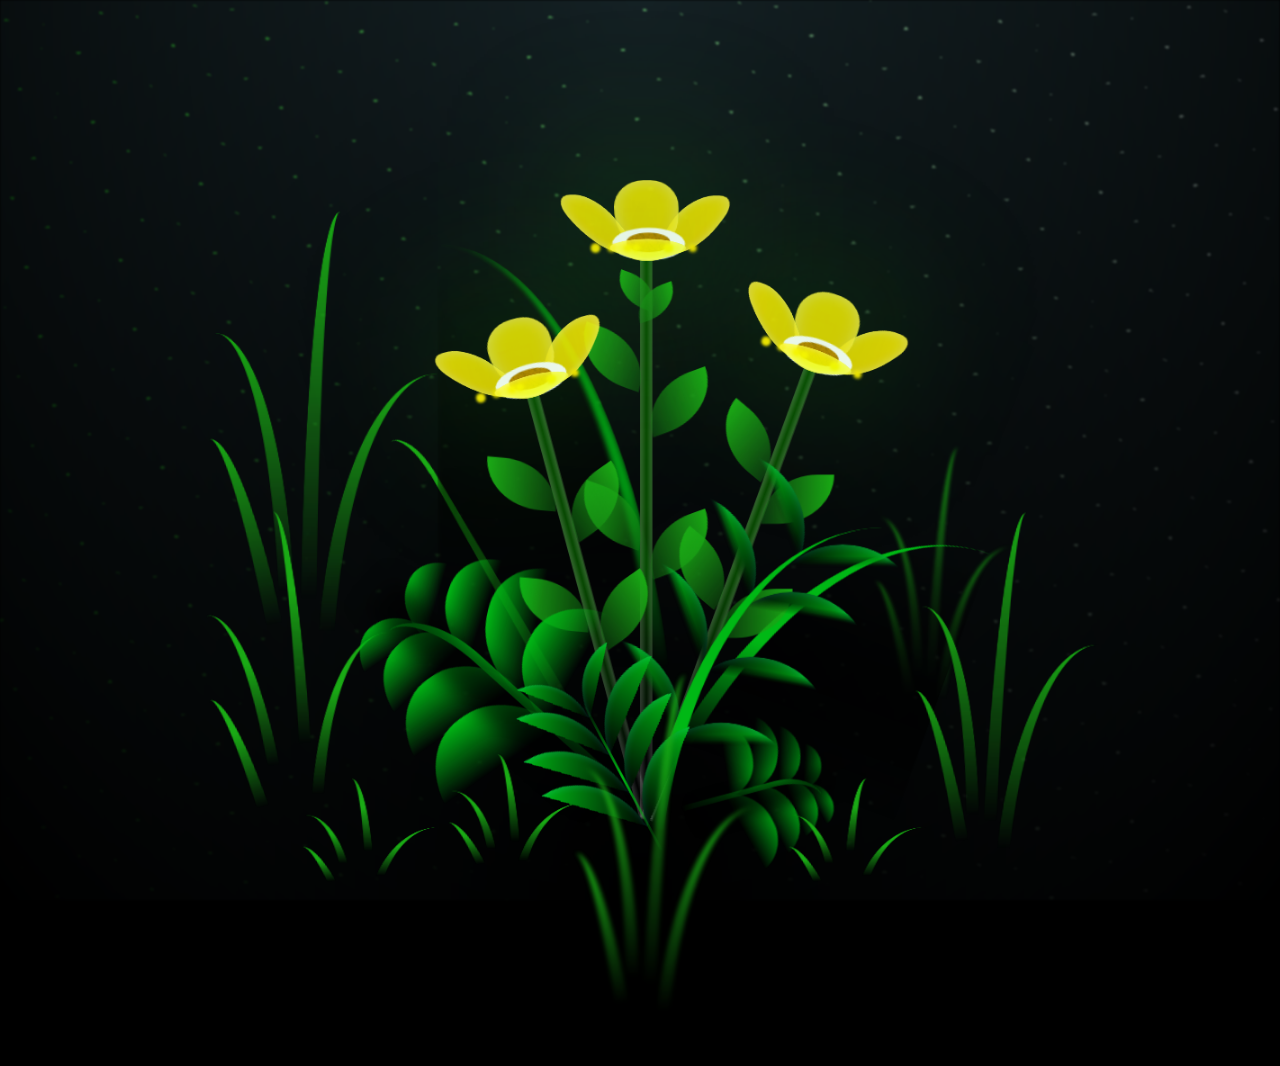
==== FLORES.html @ 1a3fb69b "Update FLORES.html" ====
<!DOCTYPE html>
<html lang="en">
<head>
    <meta charset="UTF-8">
    <meta http-equiv="X-UA-Compatible" content="IE=edge">
    <meta name="viewport" content="width=device-width, initial-scale=1.0">
    <link rel="stylesheet" href="css/main.css">
    <link rel="icon" href="img/flowers.png" type="image/x-icon">
    <title>FLORES</title>
    <style>
      /* Ocultar el reproductor */
      audio {
          width: 0;
          height: 0;
          position: absolute;
          bottom: 10px;
          right: 10px;
      }
    </style>
</head>

<body class="container">
    <div class="night"></div>
    <div class="flowers">
      <div class="flower flower--1">
        <div class="flower__leafs flower__leafs--1">
          <div class="flower__leaf flower__leaf--1"></div>
          <div class="flower__leaf flower__leaf--2"></div>
          <div class="flower__leaf flower__leaf--3"></div>
          <div class="flower__leaf flower__leaf--4"></div>
          <div class="flower__white-circle"></div>
  
          <div class="flower__light flower__light--1"></div>
          <div class="flower__light flower__light--2"></div>
          <div class="flower__light flower__light--3"></div>
          <div class="flower__light flower__light--4"></div>
          <div class="flower__light flower__light--5"></div>
          <div class="flower__light flower__light--6"></div>
          <div class="flower__light flower__light--7"></div>
          <div class="flower__light flower__light--8"></div>
  
        </div>
        <div class="flower__line">
          <div class="flower__line__leaf flower__line__leaf--1"></div>
          <div class="flower__line__leaf flower__line__leaf--2"></div>
          <div class="flower__line__leaf flower__line__leaf--3"></div>
          <div class="flower__line__leaf flower__line__leaf--4"></div>
          <div class="flower__line__leaf flower__line__leaf--5"></div>
          <div class="flower__line__leaf flower__line__leaf--6"></div>
        </div>
      </div>
  
      <div class="flower flower--2">
        <div class="flower__leafs flower__leafs--2">
          <div class="flower__leaf flower__leaf--1"></div>
          <div class="flower__leaf flower__leaf--2"></div>
          <div class="flower__leaf flower__leaf--3"></div>
          <div class="flower__leaf flower__leaf--4"></div>
          <div class="flower__white-circle"></div>
  
          <div class="flower__light flower__light--1"></div>
          <div class="flower__light flower__light--2"></div>
          <div class="flower__light flower__light--3"></div>
          <div class="flower__light flower__light--4"></div>
          <div class="flower__light flower__light--5"></div>
          <div class="flower__light flower__light--6"></div>
          <div class="flower__light flower__light--7"></div>
          <div class="flower__light flower__light--8"></div>
  
        </div>
        <div class="flower__line">
          <div class="flower__line__leaf flower__line__leaf--1"></div>
          <div class="flower__line__leaf flower__line__leaf--2"></div>
          <div class="flower__line__leaf flower__line__leaf--3"></div>
          <div class="flower__line__leaf flower__line__leaf--4"></div>
        </div>
      </div>
  
      <div class="flower flower--3">
        <div class="flower__leafs flower__leafs--3">
          <div class="flower__leaf flower__leaf--1"></div>
          <div class="flower__leaf flower__leaf--2"></div>
          <div class="flower__leaf flower__leaf--3"></div>
          <div class="flower__leaf flower__leaf--4"></div>
          <div class="flower__white-circle"></div>
  
          <div class="flower__light flower__light--1"></div>
          <div class="flower__light flower__light--2"></div>
          <div class="flower__light flower__light--3"></div>
          <div class="flower__light flower__light--4"></div>
          <div class="flower__light flower__light--5"></div>
          <div class="flower__light flower__light--6"></div>
          <div class="flower__light flower__light--7"></div>
          <div class="flower__light flower__light--8"></div>
  
        </div>
        <div class="flower__line">
          <div class="flower__line__leaf flower__line__leaf--1"></div>
          <div class="flower__line__leaf flower__line__leaf--2"></div>
          <div class="flower__line__leaf flower__line__leaf--3"></div>
          <div class="flower__line__leaf flower__line__leaf--4"></div>
        </div>
      </div>
  
      <div class="grow-ans" style="--d:1.2s">
        <div class="flower__g-long">
          <div class="flower__g-long__top"></div>
          <div class="flower__g-long__bottom"></div>
        </div>
      </div>
  
      <div class="growing-grass">
        <div class="flower__grass flower__grass--1">
          <div class="flower__grass--top"></div>
          <div class="flower__grass--bottom"></div>
          <div class="flower__grass__leaf flower__grass__leaf--1"></div>
          <div class="flower__grass__leaf flower__grass__leaf--2"></div>
          <div class="flower__grass__leaf flower__grass__leaf--3"></div>
          <div class="flower__grass__leaf flower__grass__leaf--4"></div>
          <div class="flower__grass__leaf flower__grass__leaf--5"></div>
          <div class="flower__grass__leaf flower__grass__leaf--6"></div>
          <div class="flower__grass__leaf flower__grass__leaf--7"></div>
          <div class="flower__grass__leaf flower__grass__leaf--8"></div>
          <div class="flower__grass__overlay"></div>
        </div>
      </div>
  
      <div class="growing-grass">
        <div class="flower__grass flower__grass--2">
          <div class="flower__grass--top"></div>
          <div class="flower__grass--bottom"></div>
          <div class="flower__grass__leaf flower__grass__leaf--1"></div>
          <div class="flower__grass__leaf flower__grass__leaf--2"></div>
          <div class="flower__grass__leaf flower__grass__leaf--3"></div>
          <div class="flower__grass__leaf flower__grass__leaf--4"></div>
          <div class="flower__grass__leaf flower__grass__leaf--5"></div>
          <div class="flower__grass__leaf flower__grass__leaf--6"></div>
          <div class="flower__grass__leaf flower__grass__leaf--7"></div>
          <div class="flower__grass__leaf flower__grass__leaf--8"></div>
          <div class="flower__grass__overlay"></div>
        </div>
      </div>
  
      <div class="grow-ans" style="--d:2.4s">
        <div class="flower__g-right flower__g-right--1">
          <div class="leaf"></div>
        </div>
      </div>
  
      <div class="grow-ans" style="--d:2.8s">
        <div class="flower__g-right flower__g-right--2">
          <div class="leaf"></div>
        </div>
      </div>
  
      <div class="grow-ans" style="--d:2.8s">
        <div class="flower__g-front">
          <div class="flower__g-front__leaf-wrapper flower__g-front__leaf-wrapper--1">
            <div class="flower__g-front__leaf"></div>
          </div>
          <div class="flower__g-front__leaf-wrapper flower__g-front__leaf-wrapper--2">
            <div class="flower__g-front__leaf"></div>
          </div>
          <div class="flower__g-front__leaf-wrapper flower__g-front__leaf-wrapper--3">
            <div class="flower__g-front__leaf"></div>
          </div>
          <div class="flower__g-front__leaf-wrapper flower__g-front__leaf-wrapper--4">
            <div class="flower__g-front__leaf"></div>
          </div>
          <div class="flower__g-front__leaf-wrapper flower__g-front__leaf-wrapper--5">
            <div class="flower__g-front__leaf"></div>
          </div>
          <div class="flower__g-front__leaf-wrapper flower__g-front__leaf-wrapper--6">
            <div class="flower__g-front__leaf"></div>
          </div>
          <div class="flower__g-front__leaf-wrapper flower__g-front__leaf-wrapper--7">
            <div class="flower__g-front__leaf"></div>
          </div>
          <div class="flower__g-front__leaf-wrapper flower__g-front__leaf-wrapper--8">
            <div class="flower__g-front__leaf"></div>
          </div>
          <div class="flower__g-front__line"></div>
        </div>
      </div>
  
      <div class="grow-ans" style="--d:3.2s">
        <div class="flower__g-fr">
          <div class="leaf"></div>
          <div class="flower__g-fr__leaf flower__g-fr__leaf--1"></div>
          <div class="flower__g-fr__leaf flower__g-fr__leaf--2"></div>
          <div class="flower__g-fr__leaf flower__g-fr__leaf--3"></div>
          <div class="flower__g-fr__leaf flower__g-fr__leaf--4"></div>
          <div class="flower__g-fr__leaf flower__g-fr__leaf--5"></div>
          <div class="flower__g-fr__leaf flower__g-fr__leaf--6"></div>
          <div class="flower__g-fr__leaf flower__g-fr__leaf--7"></div>
          <div class="flower__g-fr__leaf flower__g-fr__leaf--8"></div>
        </div>
      </div>
  
      <div class="long-g long-g--0">
        <div class="grow-ans" style="--d:3s">
          <div class="leaf leaf--0"></div>
        </div>
        <div class="grow-ans" style="--d:2.2s">
          <div class="leaf leaf--1"></div>
        </div>
        <div class="grow-ans" style="--d:3.4s">
          <div class="leaf leaf--2"></div>
        </div>
        <div class="grow-ans" style="--d:3.6s">
          <div class="leaf leaf--3"></div>
        </div>
      </div>
  
      <div class="long-g long-g--1">
        <div class="grow-ans" style="--d:3.6s">
          <div class="leaf leaf--0"></div>
        </div>
        <div class="grow-ans" style="--d:3.8s">
          <div class="leaf leaf--1"></div>
        </div>
        <div class="grow-ans" style="--d:4s">
          <div class="leaf leaf--2"></div>
        </div>
        <div class="grow-ans" style="--d:4.2s">
          <div class="leaf leaf--3"></div>
        </div>
      </div>
  
      <div class="long-g long-g--2">
        <div class="grow-ans" style="--d:4s">
          <div class="leaf leaf--0"></div>
        </div>
        <div class="grow-ans" style="--d:4.2s">
          <div class="leaf leaf--1"></div>
        </div>
        <div class="grow-ans" style="--d:4.4s">
          <div class="leaf leaf--2"></div>
        </div>
        <div class="grow-ans" style="--d:4.6s">
          <div class="leaf leaf--3"></div>
        </div>
      </div>
  
      <div class="long-g long-g--3">
        <div class="grow-ans" style="--d:4s">
          <div class="leaf leaf--0"></div>
        </div>
        <div class="grow-ans" style="--d:4.2s">
          <div class="leaf leaf--1"></div>
        </div>
        <div class="grow-ans" style="--d:3s">
          <div class="leaf leaf--2"></div>
        </div>
        <div class="grow-ans" style="--d:3.6s">
          <div class="leaf leaf--3"></div>
        </div>
      </div>
  
      <div class="long-g long-g--4">
        <div class="grow-ans" style="--d:4s">
          <div class="leaf leaf--0"></div>
        </div>
        <div class="grow-ans" style="--d:4.2s">
          <div class="leaf leaf--1"></div>
        </div>
        <div class="grow-ans" style="--d:3s">
          <div class="leaf leaf--2"></div>
        </div>
        <div class="grow-ans" style="--d:3.6s">
          <div class="leaf leaf--3"></div>
        </div>
      </div>
  
      <div class="long-g long-g--5">
        <div class="grow-ans" style="--d:4s">
          <div class="leaf leaf--0"></div>
        </div>
        <div class="grow-ans" style="--d:4.2s">
          <div class="leaf leaf--1"></div>
        </div>
        <div class="grow-ans" style="--d:3s">
          <div class="leaf leaf--2"></div>
        </div>
        <div class="grow-ans" style="--d:3.6s">
          <div class="leaf leaf--3"></div>
        </div>
      </div>
  
      <div class="long-g long-g--6">
        <div class="grow-ans" style="--d:4.2s">
          <div class="leaf leaf--0"></div>
        </div>
        <div class="grow-ans" style="--d:4.4s">
          <div class="leaf leaf--1"></div>
        </div>
        <div class="grow-ans" style="--d:4.6s">
          <div class="leaf leaf--2"></div>
        </div>
        <div class="grow-ans" style="--d:4.8s">
          <div class="leaf leaf--3"></div>
        </div>
      </div>
  
      <div class="long-g long-g--7">
        <div class="grow-ans" style="--d:3s">
          <div class="leaf leaf--0"></div>
        </div>
        <div class="grow-ans" style="--d:3.2s">
          <div class="leaf leaf--1"></div>
        </div>
        <div class="grow-ans" style="--d:3.5s">
          <div class="leaf leaf--2"></div>
        </div>
        <div class="grow-ans" style="--d:3.6s">
          <div class="leaf leaf--3"></div>
        </div>
      </div>
    </div>
    <script src="main.js"></script>
  </body>
  <body>
    <audio autoplay loop>
      <source src="./img/Todo de Cabeza - Kaleth Morales (Letra) - Letras del Valle (youtube).mp3" type="audio/mpeg">
  </audio>
  </body>
</html>
---- css/main.css ----
*,
*::after,
*::before {
  padding: 0;
  margin: 0;
  box-sizing: border-box;
}

:root {
  --dark-color: #000;
}

body {
  display: flex;
  align-items: flex-end;
  justify-content: center;
  min-height: 100vh;
  background-color: var(--dark-color);
  overflow: hidden;
  perspective: 1000px;
}

.night {
  position: fixed;
  left: 50%;
  top: 0;
  transform: translateX(-50%);
  width: 100%;
  height: 100%;
  filter: blur(0.1vmin);
  background-image: radial-gradient(ellipse at top, transparent 0%, var(--dark-color)), 
  radial-gradient(ellipse at bottom, var(--dark-color), rgba(145, 233, 255, 0.2)), 
  repeating-linear-gradient(220deg, rgb(0, 0, 0) 0px, rgb(0, 0, 0) 19px, transparent 19px, 
  transparent 22px), repeating-linear-gradient(189deg, rgb(0, 0, 0) 0px, rgb(0, 0, 0) 19px, 
  transparent 19px, transparent 22px), repeating-linear-gradient(148deg, rgb(0, 0, 0) 0px, 
  rgb(0, 0, 0) 19px, transparent 19px, transparent 22px), linear-gradient(90deg, rgb(21, 255, 0), 
  rgb(240, 240, 240));
}

.flowers {
  position: relative;
  transform: scale(0.9);
}

.flower {
  position: absolute;
  bottom: 10vmin;
  transform-origin: bottom center;
  z-index: 10;
  --fl-speed: 0.8s;
}
.flower--1 {
  -webkit-animation: moving-flower-1 4s linear infinite;
          animation: moving-flower-1 4s linear infinite;
}
.flower--1 .flower__line {
  height: 70vmin;
  -webkit-animation-delay: 0.3s;
          animation-delay: 0.3s;
}
.flower--1 .flower__line__leaf--1 {
  -webkit-animation: blooming-leaf-right var(--fl-speed) 1.6s backwards;
          animation: blooming-leaf-right var(--fl-speed) 1.6s backwards;
}
.flower--1 .flower__line__leaf--2 {
  -webkit-animation: blooming-leaf-right var(--fl-speed) 1.4s backwards;
          animation: blooming-leaf-right var(--fl-speed) 1.4s backwards;
}
.flower--1 .flower__line__leaf--3 {
  -webkit-animation: blooming-leaf-left var(--fl-speed) 1.2s backwards;
          animation: blooming-leaf-left var(--fl-speed) 1.2s backwards;
}
.flower--1 .flower__line__leaf--4 {
  -webkit-animation: blooming-leaf-left var(--fl-speed) 1s backwards;
          animation: blooming-leaf-left var(--fl-speed) 1s backwards;
}
.flower--1 .flower__line__leaf--5 {
  -webkit-animation: blooming-leaf-right var(--fl-speed) 1.8s backwards;
          animation: blooming-leaf-right var(--fl-speed) 1.8s backwards;
}
.flower--1 .flower__line__leaf--6 {
  -webkit-animation: blooming-leaf-left var(--fl-speed) 2s backwards;
          animation: blooming-leaf-left var(--fl-speed) 2s backwards;
}
.flower--2 {
  left: 50%;
  transform: rotate(20deg);
  -webkit-animation: moving-flower-2 4s linear infinite;
          animation: moving-flower-2 4s linear infinite;
}
.flower--2 .flower__line {
  height: 60vmin;
  -webkit-animation-delay: 0.6s;
          animation-delay: 0.6s;
}
.flower--2 .flower__line__leaf--1 {
  -webkit-animation: blooming-leaf-right var(--fl-speed) 1.9s backwards;
          animation: blooming-leaf-right var(--fl-speed) 1.9s backwards;
}
.flower--2 .flower__line__leaf--2 {
  -webkit-animation: blooming-leaf-right var(--fl-speed) 1.7s backwards;
          animation: blooming-leaf-right var(--fl-speed) 1.7s backwards;
}
.flower--2 .flower__line__leaf--3 {
  -webkit-animation: blooming-leaf-left var(--fl-speed) 1.5s backwards;
          animation: blooming-leaf-left var(--fl-speed) 1.5s backwards;
}
.flower--2 .flower__line__leaf--4 {
  -webkit-animation: blooming-leaf-left var(--fl-speed) 1.3s backwards;
          animation: blooming-leaf-left var(--fl-speed) 1.3s backwards;
}
.flower--3 {
  left: 50%;
  transform: rotate(-15deg);
  -webkit-animation: moving-flower-3 4s linear infinite;
          animation: moving-flower-3 4s linear infinite;
}
.flower--3 .flower__line {
  -webkit-animation-delay: 0.9s;
          animation-delay: 0.9s;
}
.flower--3 .flower__line__leaf--1 {
  -webkit-animation: blooming-leaf-right var(--fl-speed) 2.5s backwards;
          animation: blooming-leaf-right var(--fl-speed) 2.5s backwards;
}
.flower--3 .flower__line__leaf--2 {
  -webkit-animation: blooming-leaf-right var(--fl-speed) 2.3s backwards;
          animation: blooming-leaf-right var(--fl-speed) 2.3s backwards;
}
.flower--3 .flower__line__leaf--3 {
  -webkit-animation: blooming-leaf-left var(--fl-speed) 2.1s backwards;
          animation: blooming-leaf-left var(--fl-speed) 2.1s backwards;
}
.flower--3 .flower__line__leaf--4 {
  -webkit-animation: blooming-leaf-left var(--fl-speed) 1.9s backwards;
          animation: blooming-leaf-left var(--fl-speed) 1.9s backwards;
}
.flower__leafs {
  position: relative;
  -webkit-animation: blooming-flower 2s backwards;
          animation: blooming-flower 2s backwards;
}
.flower__leafs--1 {
  -webkit-animation-delay: 1.1s;
          animation-delay: 1.1s;
}
.flower__leafs--2 {
  -webkit-animation-delay: 1.4s;
          animation-delay: 1.4s;
}
.flower__leafs--3 {
  -webkit-animation-delay: 1.7s;
          animation-delay: 1.7s;
}
.flower__leafs::after {
  content: "";
  position: absolute;
  left: 0;
  top: 0;
  transform: translate(-50%, -100%);
  width: 8vmin;
  height: 8vmin;
  background-color: #1aaa15;
  filter: blur(10vmin);
}
.flower__leaf {
  position: absolute;
  bottom: 0;
  left: 50%;
  width: 8vmin;
  height: 11vmin;
  border-radius: 51% 49% 47% 53%/44% 45% 55% 69%;
  background-color: #1aaa15;
  background-image: linear-gradient(to top, #fce300, #fceb00);
  transform-origin: bottom center;
  opacity: 0.9;
  box-shadow: inset 0 0 2vmin rgba(255, 255, 255, 0.5);
}
.flower__leaf--1 {
  transform: translate(-10%, 1%) rotateY(40deg) rotateX(-50deg);
}
.flower__leaf--2 {
  transform: translate(-50%, -4%) rotateX(40deg);
}
.flower__leaf--3 {
  transform: translate(-90%, 0%) rotateY(45deg) rotateX(50deg);
}
.flower__leaf--4 {
  width: 8vmin;
  height: 8vmin;
  transform-origin: bottom left;
  border-radius: 4vmin 10vmin 4vmin 4vmin;
  transform: translate(0%, 18%) rotateX(70deg) rotate(-43deg);
  background-image: linear-gradient(to top, #ebfc00, #fcf800);
  z-index: 1;
  opacity: 0.8;
}
.flower__white-circle {
  position: absolute;
  left: -3.5vmin;
  top: -3vmin;
  width: 9vmin;
  height: 4vmin;
  border-radius: 50%;
  background-color: #ffffff;
}
.flower__white-circle::after {
  content: "";
  position: absolute;
  left: 50%;
  top: 45%;
  transform: translate(-50%, -50%);
  width: 60%;
  height: 60%;
  border-radius: inherit;
  background-image: repeating-linear-gradient(135deg, rgba(0, 0, 0, 0.03) 0px, 
  rgba(255, 255, 255, 0.03) 1px, transparent 1px, transparent 12px), repeating-linear-gradient(45deg, 
  rgba(253, 253, 253, 0.03) 0px, rgba(0, 0, 0, 0.03) 1px, transparent 1px, transparent 12px), 
  repeating-linear-gradient(67.5deg, rgba(0, 0, 0, 0.03) 0px, rgba(0, 0, 0, 0.03) 1px, 
  transparent 1px, transparent 12px), repeating-linear-gradient(135deg, rgba(0, 0, 0, 0.03) 0px, 
  rgba(0, 0, 0, 0.03) 1px, transparent 1px, transparent 12px), repeating-linear-gradient(45deg, 
  rgba(0, 0, 0, 0.03) 0px, rgba(0, 0, 0, 0.03) 1px, transparent 1px, transparent 12px), 
  repeating-linear-gradient(112.5deg, rgba(0, 0, 0, 0.03) 0px, rgba(0, 0, 0, 0.03) 1px, 
  transparent 1px, transparent 12px), repeating-linear-gradient(112.5deg, rgba(0, 0, 0, 0.03) 0px, 
  rgba(0, 0, 0, 0.03) 1px, transparent 1px, transparent 12px), repeating-linear-gradient(45deg, 
  rgba(0, 0, 0, 0.03) 0px, rgba(0, 0, 0, 0.03) 1px, transparent 1px, transparent 12px), 
  repeating-linear-gradient(22.5deg, rgba(0, 0, 0, 0.03) 0px, rgba(0, 0, 0, 0.03) 1px, 
  transparent 1px, transparent 12px), repeating-linear-gradient(45deg, rgba(0, 0, 0, 0.03) 0px, 
  rgba(0, 0, 0, 0.03) 1px, transparent 1px, transparent 12px), repeating-linear-gradient(22.5deg, 
  rgba(0, 0, 0, 0.03) 0px, rgba(0, 0, 0, 0.03) 1px, transparent 1px, transparent 12px), 
  repeating-linear-gradient(135deg, rgba(0, 0, 0, 0.03) 0px, rgba(0, 0, 0, 0.03) 1px, 
  transparent 1px, transparent 12px), repeating-linear-gradient(157.5deg, rgba(0, 0, 0, 0.03) 0px, 
  rgba(0, 0, 0, 0.03) 1px, transparent 1px, transparent 12px), repeating-linear-gradient(67.5deg, 
  rgba(0, 0, 0, 0.03) 0px, rgba(0, 0, 0, 0.03) 1px, transparent 1px, transparent 12px), 
  repeating-linear-gradient(67.5deg, rgba(0, 0, 0, 0.03) 0px, rgba(0, 0, 0, 0.03) 1px, 
  transparent 1px, transparent 12px), linear-gradient(90deg, rgb(190, 133, 0), rgb(190, 133, 0));
}
.flower__line {
  height: 55vmin;
  width: 1.5vmin;
  background-image: linear-gradient(to left, rgba(255, 255, 255, 0.2), transparent, 
  rgba(255, 255, 255, 0.2)), linear-gradient(to top, transparent 10%, #064600, #064600);
  box-shadow: inset 0 0 2px rgba(5, 5, 5, 0.5);
  -webkit-animation: grow-flower-tree 4s backwards;
          animation: grow-flower-tree 4s backwards;
}
.flower__line__leaf {
  --w: 7vmin;
  --h: calc(var(--w) + 2vmin);
  position: absolute;
  top: 20%;
  left: 90%;
  width: var(--w);
  height: var(--h);
  border-top-right-radius: var(--h);
  border-bottom-left-radius: var(--h);
  background-image: linear-gradient(to top, rgba(20, 122, 20, 0.4), #1aaa15);
}
.flower__line__leaf--1 {
  transform: rotate(70deg) rotateY(30deg);
}
.flower__line__leaf--2 {
  top: 45%;
  transform: rotate(70deg) rotateY(30deg);
}
.flower__line__leaf--3, .flower__line__leaf--4, .flower__line__leaf--6 {
  border-top-right-radius: 0;
  border-bottom-left-radius: 0;
  border-top-left-radius: var(--h);
  border-bottom-right-radius: var(--h);
  left: -460%;
  top: 12%;
  transform: rotate(-70deg) rotateY(30deg);
}
.flower__line__leaf--4 {
  top: 40%;
}
.flower__line__leaf--5 {
  top: 0;
  transform-origin: left;
  transform: rotate(70deg) rotateY(30deg) scale(0.6);
}
.flower__line__leaf--6 {
  top: -2%;
  left: -450%;
  transform-origin: right;
  transform: rotate(-70deg) rotateY(30deg) scale(0.6);
}
.flower__light {
  position: absolute;
  bottom: 0vmin;
  width: 1vmin;
  height: 1vmin;
  background-color: rgb(255, 230, 0);
  border-radius: 50%;
  filter: blur(0.2vmin);
  -webkit-animation: light-ans 4s linear infinite backwards;
          animation: light-ans 4s linear infinite backwards;
}
.flower__light:nth-child(odd) {
  background-color: #fce700;
}
.flower__light--1 {
  left: -2vmin;
  -webkit-animation-delay: 1s;
          animation-delay: 1s;
}
.flower__light--2 {
  left: 3vmin;
  -webkit-animation-delay: 0.5s;
          animation-delay: 0.5s;
}
.flower__light--3 {
  left: -6vmin;
  -webkit-animation-delay: 0.3s;
          animation-delay: 0.3s;
}
.flower__light--4 {
  left: 6vmin;
  -webkit-animation-delay: 0.9s;
          animation-delay: 0.9s;
}
.flower__light--5 {
  left: -1vmin;
  -webkit-animation-delay: 1.5s;
          animation-delay: 1.5s;
}
.flower__light--6 {
  left: -4vmin;
  -webkit-animation-delay: 3s;
          animation-delay: 3s;
}
.flower__light--7 {
  left: 3vmin;
  -webkit-animation-delay: 2s;
          animation-delay: 2s;
}
.flower__light--8 {
  left: -6vmin;
  -webkit-animation-delay: 3.5s;
          animation-delay: 3.5s;
}
.flower__grass {
  --c: #00b815;
  --line-w: 1.5vmin;
  position: absolute;
  bottom: 12vmin;
  left: -7vmin;
  display: flex;
  flex-direction: column;
  align-items: flex-end;
  z-index: 20;
  transform-origin: bottom center;
  transform: rotate(-48deg) rotateY(40deg);
}
.flower__grass--1 {
  -webkit-animation: moving-grass 2s linear infinite;
          animation: moving-grass 2s linear infinite;
}
.flower__grass--2 {
  left: 2vmin;
  bottom: 10vmin;
  transform: scale(0.5) rotate(75deg) rotateX(10deg) rotateY(-200deg);
  opacity: 0.8;
  z-index: 0;
  -webkit-animation: moving-grass--2 1.5s linear infinite;
          animation: moving-grass--2 1.5s linear infinite;
}
.flower__grass--top {
  width: 7vmin;
  height: 10vmin;
  border-top-right-radius: 100%;
  border-right: var(--line-w) solid var(--c);
  transform-origin: bottom center;
  transform: rotate(-2deg);
}
.flower__grass--bottom {
  margin-top: -2px;
  width: var(--line-w);
  height: 25vmin;
  background-image: linear-gradient(to top, transparent, var(--c));
}
.flower__grass__leaf {
  --size: 10vmin;
  position: absolute;
  width: calc(var(--size) * 2.1);
  height: var(--size);
  border-top-left-radius: var(--size);
  border-top-right-radius: var(--size);
  background-image: linear-gradient(to top, transparent, transparent 30%, var(--c));
  z-index: 100;
}
.flower__grass__leaf--1 {
  top: -6%;
  left: 30%;
  --size: 6vmin;
  transform: rotate(-20deg);
  -webkit-animation: growing-grass-ans--1 2s 2.6s backwards;
          animation: growing-grass-ans--1 2s 2.6s backwards;
}
@-webkit-keyframes growing-grass-ans--1 {
  0% {
    transform-origin: bottom left;
    transform: rotate(-20deg) scale(0);
  }
}
@keyframes growing-grass-ans--1 {
  0% {
    transform-origin: bottom left;
    transform: rotate(-20deg) scale(0);
  }
}
.flower__grass__leaf--2 {
  top: -5%;
  left: -110%;
  --size: 6vmin;
  transform: rotate(10deg);
  -webkit-animation: growing-grass-ans--2 2s 2.4s linear backwards;
          animation: growing-grass-ans--2 2s 2.4s linear backwards;
}
@-webkit-keyframes growing-grass-ans--2 {
  0% {
    transform-origin: bottom right;
    transform: rotate(10deg) scale(0);
  }
}
@keyframes growing-grass-ans--2 {
  0% {
    transform-origin: bottom right;
    transform: rotate(10deg) scale(0);
  }
}
.flower__grass__leaf--3 {
  top: 5%;
  left: 60%;
  --size: 8vmin;
  transform: rotate(-18deg) rotateX(-20deg);
  -webkit-animation: growing-grass-ans--3 2s 2.2s linear backwards;
          animation: growing-grass-ans--3 2s 2.2s linear backwards;
}
@-webkit-keyframes growing-grass-ans--3 {
  0% {
    transform-origin: bottom left;
    transform: rotate(-18deg) rotateX(-20deg) scale(0);
  }
}
@keyframes growing-grass-ans--3 {
  0% {
    transform-origin: bottom left;
    transform: rotate(-18deg) rotateX(-20deg) scale(0);
  }
}
.flower__grass__leaf--4 {
  top: 6%;
  left: -135%;
  --size: 8vmin;
  transform: rotate(2deg);
  -webkit-animation: growing-grass-ans--4 2s 2s linear backwards;
          animation: growing-grass-ans--4 2s 2s linear backwards;
}
@-webkit-keyframes growing-grass-ans--4 {
  0% {
    transform-origin: bottom right;
    transform: rotate(2deg) scale(0);
  }
}
@keyframes growing-grass-ans--4 {
  0% {
    transform-origin: bottom right;
    transform: rotate(2deg) scale(0);
  }
}
.flower__grass__leaf--5 {
  top: 20%;
  left: 60%;
  --size: 10vmin;
  transform: rotate(-24deg) rotateX(-20deg);
  -webkit-animation: growing-grass-ans--5 2s 1.8s linear backwards;
          animation: growing-grass-ans--5 2s 1.8s linear backwards;
}
@-webkit-keyframes growing-grass-ans--5 {
  0% {
    transform-origin: bottom left;
    transform: rotate(-24deg) rotateX(-20deg) scale(0);
  }
}
@keyframes growing-grass-ans--5 {
  0% {
    transform-origin: bottom left;
    transform: rotate(-24deg) rotateX(-20deg) scale(0);
  }
}
.flower__grass__leaf--6 {
  top: 22%;
  left: -180%;
  --size: 10vmin;
  transform: rotate(10deg);
  -webkit-animation: growing-grass-ans--6 2s 1.6s linear backwards;
          animation: growing-grass-ans--6 2s 1.6s linear backwards;
}
@-webkit-keyframes growing-grass-ans--6 {
  0% {
    transform-origin: bottom right;
    transform: rotate(10deg) scale(0);
  }
}
@keyframes growing-grass-ans--6 {
  0% {
    transform-origin: bottom right;
    transform: rotate(10deg) scale(0);
  }
}
.flower__grass__leaf--7 {
  top: 39%;
  left: 70%;
  --size: 10vmin;
  transform: rotate(-10deg);
  -webkit-animation: growing-grass-ans--7 2s 1.4s linear backwards;
          animation: growing-grass-ans--7 2s 1.4s linear backwards;
}
@-webkit-keyframes growing-grass-ans--7 {
  0% {
    transform-origin: bottom left;
    transform: rotate(-10deg) scale(0);
  }
}
@keyframes growing-grass-ans--7 {
  0% {
    transform-origin: bottom left;
    transform: rotate(-10deg) scale(0);
  }
}
.flower__grass__leaf--8 {
  top: 40%;
  left: -215%;
  --size: 11vmin;
  transform: rotate(10deg);
  -webkit-animation: growing-grass-ans--8 2s 1.2s linear backwards;
          animation: growing-grass-ans--8 2s 1.2s linear backwards;
}
@-webkit-keyframes growing-grass-ans--8 {
  0% {
    transform-origin: bottom right;
    transform: rotate(10deg) scale(0);
  }
}
@keyframes growing-grass-ans--8 {
  0% {
    transform-origin: bottom right;
    transform: rotate(10deg) scale(0);
  }
}
.flower__grass__overlay {
  position: absolute;
  top: -10%;
  right: 0%;
  width: 100%;
  height: 100%;
  background-color: rgba(0, 0, 0, 0.6);
  filter: blur(1.5vmin);
  z-index: 100;
}
.flower__g-long {
  --w: 2vmin;
  --h: 6vmin;
  --c: #1aaa15;
  position: absolute;
  bottom: 10vmin;
  left: -3vmin;
  transform-origin: bottom center;
  transform: rotate(-30deg) rotateY(-20deg);
  display: flex;
  flex-direction: column;
  align-items: flex-end;
  -webkit-animation: flower-g-long-ans 3s linear infinite;
          animation: flower-g-long-ans 3s linear infinite;
}
@-webkit-keyframes flower-g-long-ans {
  0%, 100% {
    transform: rotate(-30deg) rotateY(-20deg);
  }
  50% {
    transform: rotate(-32deg) rotateY(-20deg);
  }
}
@keyframes flower-g-long-ans {
  0%, 100% {
    transform: rotate(-30deg) rotateY(-20deg);
  }
  50% {
    transform: rotate(-32deg) rotateY(-20deg);
  }
}
.flower__g-long__top {
  top: calc(var(--h) * -1);
  width: calc(var(--w) + 1vmin);
  height: var(--h);
  border-top-right-radius: 100%;
  border-right: 0.7vmin solid var(--c);
  transform: translate(-0.7vmin, 1vmin);
}
.flower__g-long__bottom {
  width: var(--w);
  height: 50vmin;
  transform-origin: bottom center;
  background-image: linear-gradient(to top, transparent 30%, var(--c));
  box-shadow: inset 0 0 2px rgba(0, 0, 0, 0.5);
  -webkit-clip-path: polygon(35% 0, 65% 1%, 100% 100%, 0% 100%);
          clip-path: polygon(35% 0, 65% 1%, 100% 100%, 0% 100%);
}
.flower__g-right {
  position: absolute;
  bottom: 6vmin;
  left: -2vmin;
  transform-origin: bottom left;
  transform: rotate(20deg);
}
.flower__g-right .leaf {
  width: 30vmin;
  height: 50vmin;
  border-top-left-radius: 100%;
  border-left: 2vmin solid #00b815;
  background-image: linear-gradient(to bottom, transparent, var(--dark-color) 60%);
  -webkit-mask-image: linear-gradient(to top, transparent 30%, #00b815 60%);
}
.flower__g-right--1 {
  -webkit-animation: flower-g-right-ans 2.5s linear infinite;
          animation: flower-g-right-ans 2.5s linear infinite;
}
.flower__g-right--2 {
  left: 5vmin;
  transform: rotateY(-180deg);
  -webkit-animation: flower-g-right-ans--2 3s linear infinite;
          animation: flower-g-right-ans--2 3s linear infinite;
}
.flower__g-right--2 .leaf {
  height: 75vmin;
  filter: blur(0.3vmin);
  opacity: 0.8;
}
@-webkit-keyframes flower-g-right-ans {
  0%, 100% {
    transform: rotate(20deg);
  }
  50% {
    transform: rotate(24deg) rotateX(-20deg);
  }
}
@keyframes flower-g-right-ans {
  0%, 100% {
    transform: rotate(20deg);
  }
  50% {
    transform: rotate(24deg) rotateX(-20deg);
  }
}
@-webkit-keyframes flower-g-right-ans--2 {
  0%, 100% {
    transform: rotateY(-180deg) rotate(0deg) rotateX(-20deg);
  }
  50% {
    transform: rotateY(-180deg) rotate(6deg) rotateX(-20deg);
  }
}
@keyframes flower-g-right-ans--2 {
  0%, 100% {
    transform: rotateY(-180deg) rotate(0deg) rotateX(-20deg);
  }
  50% {
    transform: rotateY(-180deg) rotate(6deg) rotateX(-20deg);
  }
}
.flower__g-front {
  position: absolute;
  bottom: 6vmin;
  left: 2.5vmin;
  z-index: 100;
  transform-origin: bottom center;
  transform: rotate(-28deg) rotateY(30deg) scale(1.04);
  -webkit-animation: flower__g-front-ans 2s linear infinite;
          animation: flower__g-front-ans 2s linear infinite;
}
@-webkit-keyframes flower__g-front-ans {
  0%, 100% {
    transform: rotate(-28deg) rotateY(30deg) scale(1.04);
  }
  50% {
    transform: rotate(-35deg) rotateY(40deg) scale(1.04);
  }
}
@keyframes flower__g-front-ans {
  0%, 100% {
    transform: rotate(-28deg) rotateY(30deg) scale(1.04);
  }
  50% {
    transform: rotate(-35deg) rotateY(40deg) scale(1.04);
  }
}
.flower__g-front__line {
  width: 0.3vmin;
  height: 20vmin;
  background-image: linear-gradient(to top, transparent, #00b815, transparent 100%);
  position: relative;
}
.flower__g-front__leaf-wrapper {
  position: absolute;
  top: 0;
  left: 0;
  transform-origin: bottom left;
  transform: rotate(10deg);
}
.flower__g-front__leaf-wrapper:nth-child(even) {
  left: 0vmin;
  transform: rotateY(-180deg) rotate(5deg);
  -webkit-animation: flower__g-front__leaf-left-ans 1s ease-in backwards;
          animation: flower__g-front__leaf-left-ans 1s ease-in backwards;
}
.flower__g-front__leaf-wrapper:nth-child(odd) {
  -webkit-animation: flower__g-front__leaf-ans 1s ease-in backwards;
          animation: flower__g-front__leaf-ans 1s ease-in backwards;
}
.flower__g-front__leaf-wrapper--1 {
  top: -8vmin;
  transform: scale(0.7);
  -webkit-animation: flower__g-front__leaf-ans 1s 5.5s ease-in backwards !important;
          animation: flower__g-front__leaf-ans 1s 5.5s ease-in backwards !important;
}
.flower__g-front__leaf-wrapper--2 {
  top: -8vmin;
  transform: rotateY(-180deg) scale(0.7) !important;
  -webkit-animation: flower__g-front__leaf-left-ans-2 1s 4.6s ease-in backwards !important;
          animation: flower__g-front__leaf-left-ans-2 1s 4.6s ease-in backwards !important;
}
.flower__g-front__leaf-wrapper--3 {
  top: -3vmin;
  -webkit-animation: flower__g-front__leaf-ans 1s 4.6s ease-in backwards;
          animation: flower__g-front__leaf-ans 1s 4.6s ease-in backwards;
}
.flower__g-front__leaf-wrapper--4 {
  top: -3vmin;
  transform: rotateY(-180deg) scale(0.9) !important;
  -webkit-animation: flower__g-front__leaf-left-ans-2 1s 4.6s ease-in backwards !important;
          animation: flower__g-front__leaf-left-ans-2 1s 4.6s ease-in backwards !important;
}
@-webkit-keyframes flower__g-front__leaf-left-ans-2 {
  0% {
    transform: rotateY(-180deg) scale(0);
  }
}
@keyframes flower__g-front__leaf-left-ans-2 {
  0% {
    transform: rotateY(-180deg) scale(0);
  }
}
.flower__g-front__leaf-wrapper--5, .flower__g-front__leaf-wrapper--6 {
  top: 2vmin;
}
.flower__g-front__leaf-wrapper--7, .flower__g-front__leaf-wrapper--8 {
  top: 6.5vmin;
}
.flower__g-front__leaf-wrapper--2 {
  -webkit-animation-delay: 5.2s !important;
          animation-delay: 5.2s !important;
}
.flower__g-front__leaf-wrapper--3 {
  -webkit-animation-delay: 4.9s !important;
          animation-delay: 4.9s !important;
}
.flower__g-front__leaf-wrapper--5 {
  -webkit-animation-delay: 4.3s !important;
          animation-delay: 4.3s !important;
}
.flower__g-front__leaf-wrapper--6 {
  -webkit-animation-delay: 4.1s !important;
          animation-delay: 4.1s !important;
}
.flower__g-front__leaf-wrapper--7 {
  -webkit-animation-delay: 3.8s !important;
          animation-delay: 3.8s !important;
}
.flower__g-front__leaf-wrapper--8 {
  -webkit-animation-delay: 3.5s !important;
          animation-delay: 3.5s !important;
}
@-webkit-keyframes flower__g-front__leaf-ans {
  0% {
    transform: rotate(10deg) scale(0);
  }
}
@keyframes flower__g-front__leaf-ans {
  0% {
    transform: rotate(10deg) scale(0);
  }
}
@-webkit-keyframes flower__g-front__leaf-left-ans {
  0% {
    transform: rotateY(-180deg) rotate(5deg) scale(0);
  }
}
@keyframes flower__g-front__leaf-left-ans {
  0% {
    transform: rotateY(-180deg) rotate(5deg) scale(0);
  }
}
.flower__g-front__leaf {
  width: 10vmin;
  height: 10vmin;
  border-radius: 100% 0% 0% 100%/100% 100% 0% 0%;
  box-shadow: inset 0 2px 1vmin hsla(184deg, 97%, 58%, 0.2);
  background-image: linear-gradient(to bottom left, transparent, var(--dark-color)), 
  linear-gradient(to bottom right, #00b815 50%, transparent 50%, transparent);
  -webkit-mask-image: linear-gradient(to bottom right, #00b815 50%, transparent 50%, transparent);
  mask-image: linear-gradient(to bottom right, #00b815 50%, transparent 50%, transparent);
}
.flower__g-fr {
  position: absolute;
  bottom: -4vmin;
  left: vmin;
  transform-origin: bottom left;
  z-index: 10;
  -webkit-animation: flower__g-fr-ans 2s linear infinite;
          animation: flower__g-fr-ans 2s linear infinite;
}
@-webkit-keyframes flower__g-fr-ans {
  0%, 100% {
    transform: rotate(2deg);
  }
  50% {
    transform: rotate(4deg);
  }
}
@keyframes flower__g-fr-ans {
  0%, 100% {
    transform: rotate(2deg);
  }
  50% {
    transform: rotate(4deg);
  }
}
.flower__g-fr .leaf {
  width: 30vmin;
  height: 50vmin;
  border-top-left-radius: 100%;
  border-left: 2vmin solid #00b815;
  -webkit-mask-image: linear-gradient(to top, transparent 25%, #00b815 50%);
  position: relative;
  z-index: 1;
}
.flower__g-fr__leaf {
  position: absolute;
  top: 0;
  left: 0;
  width: 10vmin;
  height: 10vmin;
  border-radius: 100% 0% 0% 100%/100% 100% 0% 0%;
  box-shadow: inset 0 2px 1vmin hsla(184deg, 97%, 58%, 0.2);
  background-image: linear-gradient(to bottom left, transparent, var(--dark-color) 98%), 
  linear-gradient(to bottom right, #00b815 45%, transparent 50%, transparent);
  -webkit-mask-image: linear-gradient(135deg, #00b815 40%, transparent 50%, transparent);
}
.flower__g-fr__leaf--1 {
  left: 20vmin;
  transform: rotate(45deg);
  -webkit-animation: flower__g-fr-leaft-ans-1 0.5s 5.2s linear backwards;
          animation: flower__g-fr-leaft-ans-1 0.5s 5.2s linear backwards;
}
@-webkit-keyframes flower__g-fr-leaft-ans-1 {
  0% {
    transform-origin: left;
    transform: rotate(45deg) scale(0);
  }
}
@keyframes flower__g-fr-leaft-ans-1 {
  0% {
    transform-origin: left;
    transform: rotate(45deg) scale(0);
  }
}
.flower__g-fr__leaf--2 {
  left: 12vmin;
  top: -7vmin;
  transform: rotate(25deg) rotateY(-180deg);
  -webkit-animation: flower__g-fr-leaft-ans-6 0.5s 5s linear backwards;
          animation: flower__g-fr-leaft-ans-6 0.5s 5s linear backwards;
}
.flower__g-fr__leaf--3 {
  left: 15vmin;
  top: 6vmin;
  transform: rotate(55deg);
  -webkit-animation: flower__g-fr-leaft-ans-5 0.5s 4.8s linear backwards;
          animation: flower__g-fr-leaft-ans-5 0.5s 4.8s linear backwards;
}
.flower__g-fr__leaf--4 {
  left: 6vmin;
  top: -2vmin;
  transform: rotate(25deg) rotateY(-180deg);
  -webkit-animation: flower__g-fr-leaft-ans-6 0.5s 4.6s linear backwards;
          animation: flower__g-fr-leaft-ans-6 0.5s 4.6s linear backwards;
}
.flower__g-fr__leaf--5 {
  left: 10vmin;
  top: 14vmin;
  transform: rotate(55deg);
  -webkit-animation: flower__g-fr-leaft-ans-5 0.5s 4.4s linear backwards;
          animation: flower__g-fr-leaft-ans-5 0.5s 4.4s linear backwards;
}
@-webkit-keyframes flower__g-fr-leaft-ans-5 {
  0% {
    transform-origin: left;
    transform: rotate(55deg) scale(0);
  }
}
@keyframes flower__g-fr-leaft-ans-5 {
  0% {
    transform-origin: left;
    transform: rotate(55deg) scale(0);
  }
}
.flower__g-fr__leaf--6 {
  left: 0vmin;
  top: 6vmin;
  transform: rotate(25deg) rotateY(-180deg);
  -webkit-animation: flower__g-fr-leaft-ans-6 0.5s 4.2s linear backwards;
          animation: flower__g-fr-leaft-ans-6 0.5s 4.2s linear backwards;
}
@-webkit-keyframes flower__g-fr-leaft-ans-6 {
  0% {
    transform-origin: right;
    transform: rotate(25deg) rotateY(-180deg) scale(0);
  }
}
@keyframes flower__g-fr-leaft-ans-6 {
  0% {
    transform-origin: right;
    transform: rotate(25deg) rotateY(-180deg) scale(0);
  }
}
.flower__g-fr__leaf--7 {
  left: 5vmin;
  top: 22vmin;
  transform: rotate(45deg);
  -webkit-animation: flower__g-fr-leaft-ans-7 0.5s 4s linear backwards;
          animation: flower__g-fr-leaft-ans-7 0.5s 4s linear backwards;
}
@-webkit-keyframes flower__g-fr-leaft-ans-7 {
  0% {
    transform-origin: left;
    transform: rotate(45deg) scale(0);
  }
}
@keyframes flower__g-fr-leaft-ans-7 {
  0% {
    transform-origin: left;
    transform: rotate(45deg) scale(0);
  }
}
.flower__g-fr__leaf--8 {
  left: -4vmin;
  top: 15vmin;
  transform: rotate(15deg) rotateY(-180deg);
  -webkit-animation: flower__g-fr-leaft-ans-8 0.5s 3.8s linear backwards;
          animation: flower__g-fr-leaft-ans-8 0.5s 3.8s linear backwards;
}
@-webkit-keyframes flower__g-fr-leaft-ans-8 {
  0% {
    transform-origin: right;
    transform: rotate(15deg) rotateY(-180deg) scale(0);
  }
}
@keyframes flower__g-fr-leaft-ans-8 {
  0% {
    transform-origin: right;
    transform: rotate(15deg) rotateY(-180deg) scale(0);
  }
}

.long-g {
  position: absolute;
  bottom: 25vmin;
  left: -42vmin;
  transform-origin: bottom left;
}
.long-g--1 {
  bottom: 0vmin;
  transform: scale(0.8) rotate(-5deg);
}
.long-g--1 .leaf {
  -webkit-mask-image: linear-gradient(to top, transparent 40%, #00b815 80%) !important;
}
.long-g--1 .leaf--1 {
  --w: 5vmin;
  --h: 60vmin;
  left: -2vmin;
  transform: rotate(3deg) rotateY(-180deg);
}
.long-g--2, .long-g--3 {
  bottom: -3vmin;
  left: -35vmin;
  transform-origin: center;
  transform: scale(0.6) rotateX(60deg);
}
.long-g--2 .leaf, .long-g--3 .leaf {
  -webkit-mask-image: linear-gradient(to top, transparent 50%, #00b815 80%) !important;
}
.long-g--2 .leaf--1, .long-g--3 .leaf--1 {
  left: -1vmin;
  transform: rotateY(-180deg);
}
.long-g--3 {
  left: -17vmin;
  bottom: 0vmin;
}
.long-g--3 .leaf {
  -webkit-mask-image: linear-gradient(to top, transparent 40%, #00b815 80%) !important;
}
.long-g--4 {
  left: 25vmin;
  bottom: -3vmin;
  transform-origin: center;
  transform: scale(0.6) rotateX(60deg);
}
.long-g--4 .leaf {
  -webkit-mask-image: linear-gradient(to top, transparent 50%, #00b815 80%) !important;
}
.long-g--5 {
  left: 42vmin;
  bottom: 0vmin;
  transform: scale(0.8) rotate(2deg);
}
.long-g--6 {
  left: 0vmin;
  bottom: -20vmin;
  z-index: 100;
  filter: blur(0.3vmin);
  transform: scale(0.8) rotate(2deg);
}
.long-g--7 {
  left: 35vmin;
  bottom: 20vmin;
  z-index: -1;
  filter: blur(0.3vmin);
  transform: scale(0.6) rotate(2deg);
  opacity: 0.7;
}
.long-g .leaf {
  --w: 15vmin;
  --h: 40vmin;
  --c: #1aaa15;
  position: absolute;
  bottom: 0;
  width: var(--w);
  height: var(--h);
  border-top-left-radius: 100%;
  border-left: 2vmin solid var(--c);
  -webkit-mask-image: linear-gradient(to top, transparent 20%, var(--dark-color));
  transform-origin: bottom center;
}
.long-g .leaf--0 {
  left: 2vmin;
  -webkit-animation: leaf-ans-1 4s linear infinite;
          animation: leaf-ans-1 4s linear infinite;
}
.long-g .leaf--1 {
  --w: 5vmin;
  --h: 60vmin;
  -webkit-animation: leaf-ans-1 4s linear infinite;
          animation: leaf-ans-1 4s linear infinite;
}
.long-g .leaf--2 {
  --w: 10vmin;
  --h: 40vmin;
  left: -0.5vmin;
  bottom: 5vmin;
  transform-origin: bottom left;
  transform: rotateY(-180deg);
  -webkit-animation: leaf-ans-2 3s linear infinite;
          animation: leaf-ans-2 3s linear infinite;
}
.long-g .leaf--3 {
  --w: 5vmin;
  --h: 30vmin;
  left: -1vmin;
  bottom: 3.2vmin;
  transform-origin: bottom left;
  transform: rotate(-10deg) rotateY(-180deg);
  -webkit-animation: leaf-ans-3 3s linear infinite;
          animation: leaf-ans-3 3s linear infinite;
}

@-webkit-keyframes leaf-ans-1 {
  0%, 100% {
    transform: rotate(-5deg) scale(1);
  }
  50% {
    transform: rotate(5deg) scale(1.1);
  }
}

@keyframes leaf-ans-1 {
  0%, 100% {
    transform: rotate(-5deg) scale(1);
  }
  50% {
    transform: rotate(5deg) scale(1.1);
  }
}
@-webkit-keyframes leaf-ans-2 {
  0%, 100% {
    transform: rotateY(-180deg) rotate(5deg);
  }
  50% {
    transform: rotateY(-180deg) rotate(0deg) scale(1.1);
  }
}
@keyframes leaf-ans-2 {
  0%, 100% {
    transform: rotateY(-180deg) rotate(5deg);
  }
  50% {
    transform: rotateY(-180deg) rotate(0deg) scale(1.1);
  }
}
@-webkit-keyframes leaf-ans-3 {
  0%, 100% {
    transform: rotate(-10deg) rotateY(-180deg);
  }
  50% {
    transform: rotate(-20deg) rotateY(-180deg);
  }
}
@keyframes leaf-ans-3 {
  0%, 100% {
    transform: rotate(-10deg) rotateY(-180deg);
  }
  50% {
    transform: rotate(-20deg) rotateY(-180deg);
  }
}
.grow-ans {
  -webkit-animation: grow-ans 2s var(--d) backwards;
          animation: grow-ans 2s var(--d) backwards;
}

@-webkit-keyframes grow-ans {
  0% {
    transform: scale(0);
    opacity: 0;
  }
}

@keyframes grow-ans {
  0% {
    transform: scale(0);
    opacity: 0;
  }
}
@-webkit-keyframes light-ans {
  0% {
    opacity: 0;
    transform: translateY(0vmin);
  }
  25% {
    opacity: 1;
    transform: translateY(-5vmin) translateX(-2vmin);
  }
  50% {
    opacity: 1;
    transform: translateY(-15vmin) translateX(2vmin);
    filter: blur(0.2vmin);
  }
  75% {
    transform: translateY(-20vmin) translateX(-2vmin);
    filter: blur(0.2vmin);
  }
  100% {
    transform: translateY(-30vmin);
    opacity: 0;
    filter: blur(1vmin);
  }
}
@keyframes light-ans {
  0% {
    opacity: 0;
    transform: translateY(0vmin);
  }
  25% {
    opacity: 1;
    transform: translateY(-5vmin) translateX(-2vmin);
  }
  50% {
    opacity: 1;
    transform: translateY(-15vmin) translateX(2vmin);
    filter: blur(0.2vmin);
  }
  75% {
    transform: translateY(-20vmin) translateX(-2vmin);
    filter: blur(0.2vmin);
  }
  100% {
    transform: translateY(-30vmin);
    opacity: 0;
    filter: blur(1vmin);
  }
}
@-webkit-keyframes moving-flower-1 {
  0%, 100% {
    transform: rotate(2deg);
  }
  50% {
    transform: rotate(-2deg);
  }
}
@keyframes moving-flower-1 {
  0%, 100% {
    transform: rotate(2deg);
  }
  50% {
    transform: rotate(-2deg);
  }
}
@-webkit-keyframes moving-flower-2 {
  0%, 100% {
    transform: rotate(18deg);
  }
  50% {
    transform: rotate(14deg);
  }
}
@keyframes moving-flower-2 {
  0%, 100% {
    transform: rotate(18deg);
  }
  50% {
    transform: rotate(14deg);
  }
}
@-webkit-keyframes moving-flower-3 {
  0%, 100% {
    transform: rotate(-18deg);
  }
  50% {
    transform: rotate(-20deg) rotateY(-10deg);
  }
}
@keyframes moving-flower-3 {
  0%, 100% {
    transform: rotate(-18deg);
  }
  50% {
    transform: rotate(-20deg) rotateY(-10deg);
  }
}
@-webkit-keyframes blooming-leaf-right {
  0% {
    transform-origin: left;
    transform: rotate(70deg) rotateY(30deg) scale(0);
  }
}
@keyframes blooming-leaf-right {
  0% {
    transform-origin: left;
    transform: rotate(70deg) rotateY(30deg) scale(0);
  }
}
@-webkit-keyframes blooming-leaf-left {
  0% {
    transform-origin: right;
    transform: rotate(-70deg) rotateY(30deg) scale(0);
  }
}
@keyframes blooming-leaf-left {
  0% {
    transform-origin: right;
    transform: rotate(-70deg) rotateY(30deg) scale(0);
  }
}
@-webkit-keyframes grow-flower-tree {
  0% {
    height: 0;
    border-radius: 1vmin;
  }
}
@keyframes grow-flower-tree {
  0% {
    height: 0;
    border-radius: 1vmin;
  }
}
@-webkit-keyframes blooming-flower {
  0% {
    transform: scale(0);
  }
}
@keyframes blooming-flower {
  0% {
    transform: scale(0);
  }
}
@-webkit-keyframes moving-grass {
  0%, 100% {
    transform: rotate(-48deg) rotateY(40deg);
  }
  50% {
    transform: rotate(-50deg) rotateY(40deg);
  }
}
@keyframes moving-grass {
  0%, 100% {
    transform: rotate(-48deg) rotateY(40deg);
  }
  50% {
    transform: rotate(-50deg) rotateY(40deg);
  }
}
@-webkit-keyframes moving-grass--2 {
  0%, 100% {
    transform: scale(0.5) rotate(75deg) rotateX(10deg) rotateY(-200deg);
  }
  50% {
    transform: scale(0.5) rotate(79deg) rotateX(10deg) rotateY(-200deg);
  }
}
@keyframes moving-grass--2 {
  0%, 100% {
    transform: scale(0.5) rotate(75deg) rotateX(10deg) rotateY(-200deg);
  }
  50% {
    transform: scale(0.5) rotate(79deg) rotateX(10deg) rotateY(-200deg);
  }
}
.growing-grass {
  -webkit-animation: growing-grass-ans 1s 2s backwards;
          animation: growing-grass-ans 1s 2s backwards;
}

@-webkit-keyframes growing-grass-ans {
  0% {
    transform: scale(0);
  }
}

@keyframes growing-grass-ans {
  0% {
    transform: scale(0);
  }
}
.container * {
  -webkit-animation-play-state: paused !important;
          animation-play-state: paused !important;
}/*# sourceMappingURL=main.css.map */
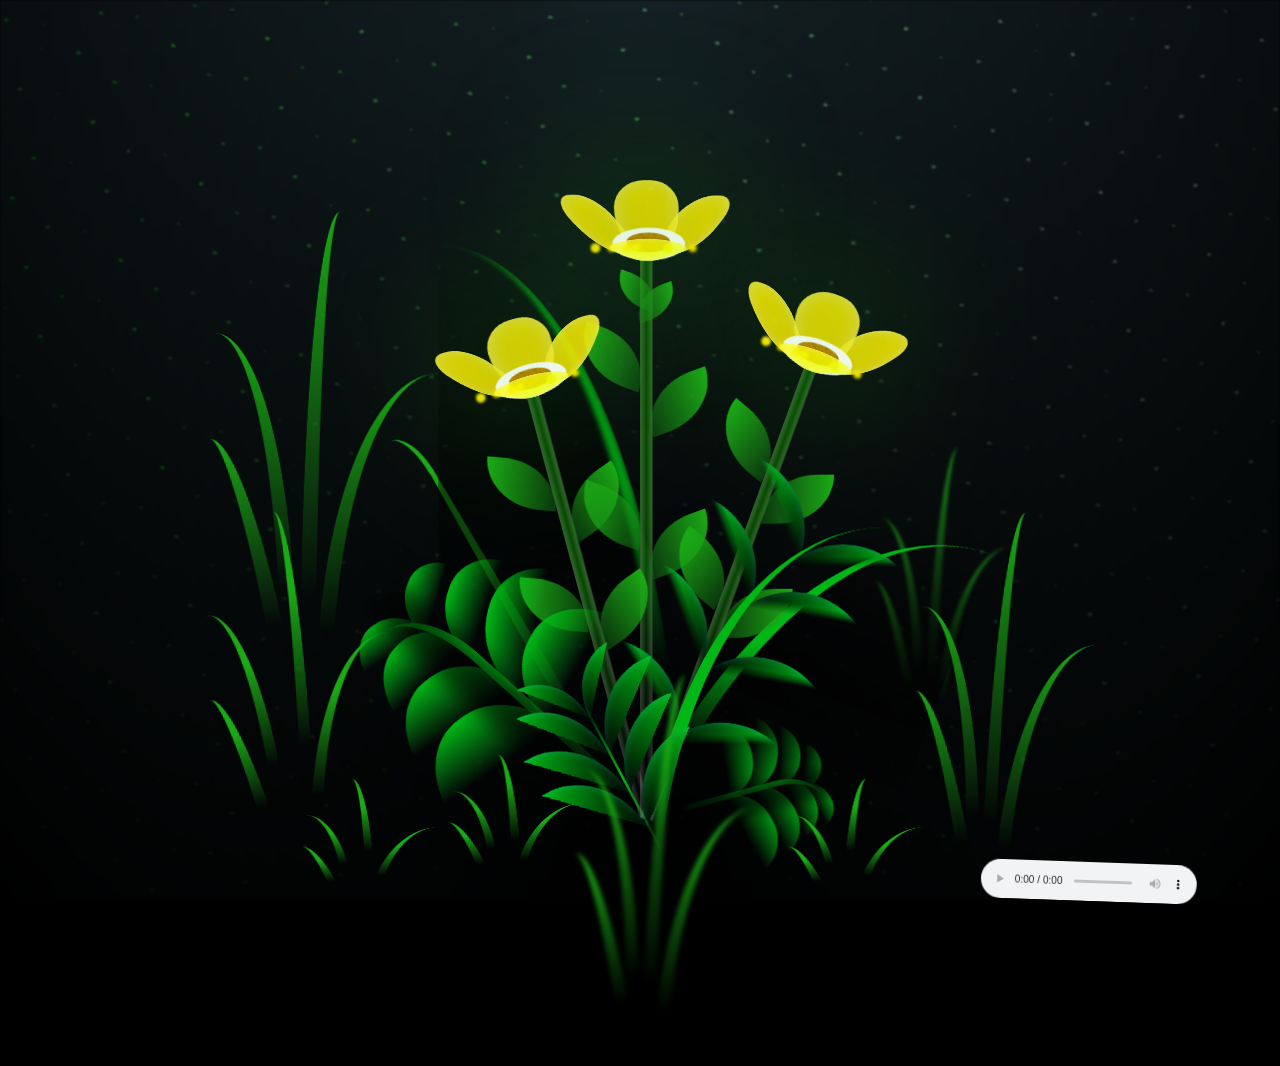
==== commit e63a2ff3: "Se agrega flores amarillas 2" ====
--- a/FLORES.html
+++ b/FLORES.html
@@ -8,14 +8,25 @@
     <link rel="icon" href="img/flowers.png" type="image/x-icon">
     <title>FLORES</title>
     <style>
-      /* Ocultar el reproductor */
-      audio {
-          width: 0;
-          height: 0;
-          position: absolute;
-          bottom: 10px;
-          right: 10px;
+      /* Ocultar completamente el reproductor */
+
+
+      .containerAudio {
+          display: flex;
+          justify-content: center;
+          align-items: center;
+          height: 100vh;
       }
+
+      .containerAudio audio {
+        position: absolute; 
+         position: static;
+          width: auto;
+          height: auto;
+          opacity: 1;
+          pointer-events: auto;
+      }
+
     </style>
 </head>
 
@@ -282,11 +293,15 @@
         <div class="grow-ans" style="--d:3s">
           <div class="leaf leaf--2"></div>
         </div>
-        <div class="grow-ans" style="--d:3.6s">
-          <div class="leaf leaf--3"></div>
-        </div>
-      </div>
-  
+        <div>
+          <audio src="cancionDos.mp3" controls></audio>
+        </div>
+        <div class="grow-ans" style="--d:3.6s">
+          <div class="leaf leaf--3"></div>
+        </div>
+      </div>
+
+      
       <div class="long-g long-g--6">
         <div class="grow-ans" style="--d:4.2s">
           <div class="leaf leaf--0"></div>
@@ -301,6 +316,7 @@
           <div class="leaf leaf--3"></div>
         </div>
       </div>
+      
   
       <div class="long-g long-g--7">
         <div class="grow-ans" style="--d:3s">
@@ -320,8 +336,6 @@
     <script src="main.js"></script>
   </body>
   <body>
-    <audio autoplay loop>
-      <source src="./img/Todo de Cabeza - Kaleth Morales (Letra) - Letras del Valle (youtube).mp3" type="audio/mpeg">
-  </audio>
+    
   </body>
 </html>
